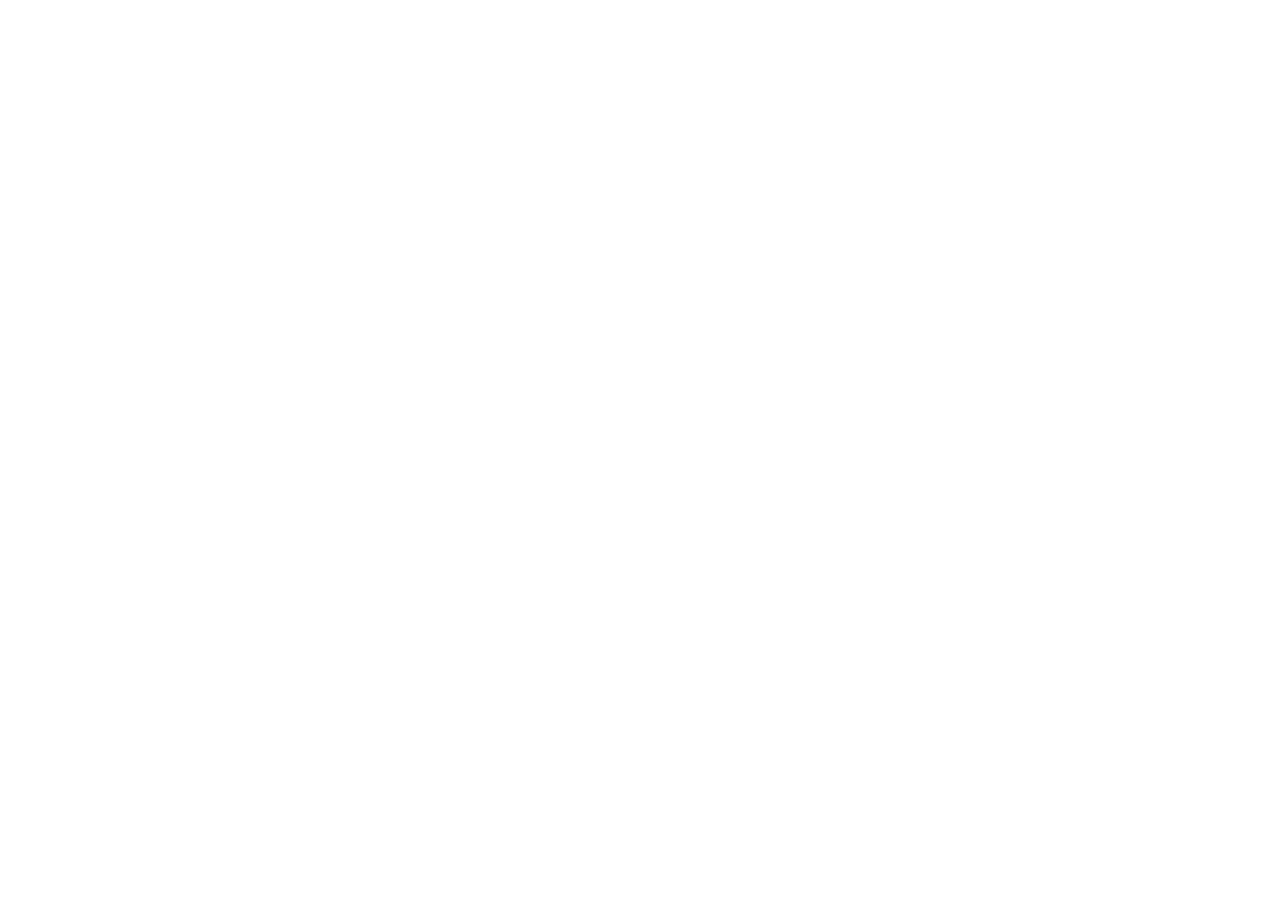
==== index.html @ 179f30ba "Removed old files and uploaded new" ====
<!DOCTYPE html>
<html lang="en">
<head>
    <meta charset="UTF-8">
    <meta http-equiv="X-UA-Compatible" content="IE=edge">
    <meta name="viewport" content="width=device-width, initial-scale=1.0">
    <link rel="stylesheet" href="MovingEyes.css">
    <title>Kt8bn | Moving Eyes</title>
</head>
<body>
    <div class="container"> <!--Need a container to overlap using CSS Grid-->
           <div class="eyes"> <!-- Groups eyes -->
             <div class="eye">
               <div class="ball"></div>
             </div>
             <div class="eye">
               <div class="ball"></div>
             </div>
            </div>
        <div class = "items1"></div> <!--Portrait Layer-->
        <div class = "items2"></div> <!--Frame Layer-->
    </div><!--End Container-->
<script src="movingEyes.js"></script>

</body>
</html>
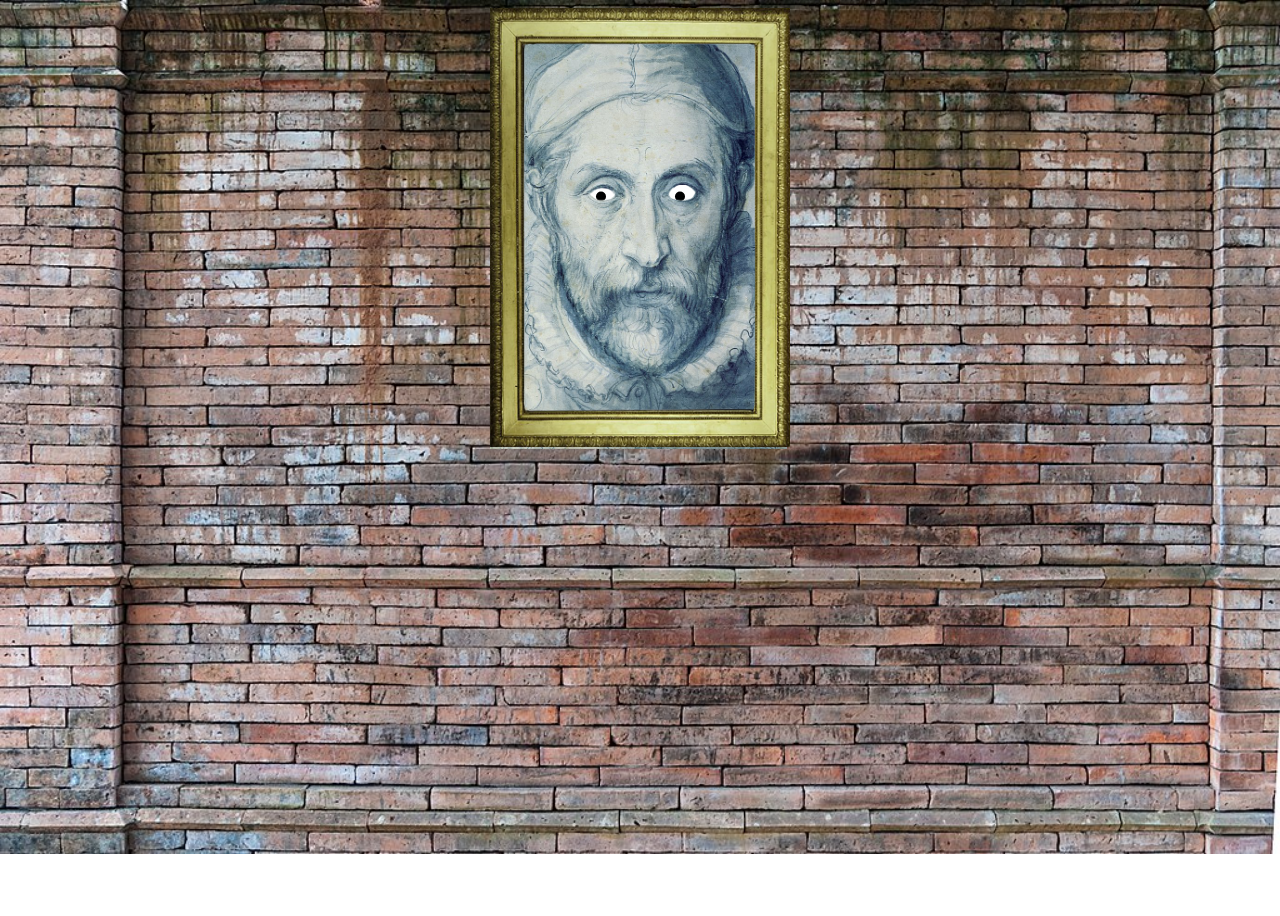
==== commit 17cc3b1d: "Add files via upload" ====
--- a/index.html
+++ b/index.html
@@ -4,7 +4,7 @@
     <meta charset="UTF-8">
     <meta http-equiv="X-UA-Compatible" content="IE=edge">
     <meta name="viewport" content="width=device-width, initial-scale=1.0">
-    <link rel="stylesheet" href="MovingEyes.css">
+    <link rel="stylesheet" href="eyes.css">
     <title>Kt8bn | Moving Eyes</title>
 </head>
 <body>
@@ -20,7 +20,7 @@
         <div class = "items1"></div> <!--Portrait Layer-->
         <div class = "items2"></div> <!--Frame Layer-->
     </div><!--End Container-->
-<script src="movingEyes.js"></script>
+<script src="eyes.js"></script>
 
 </body>
 </html>--- a/eyes.css
+++ b/eyes.css
@@ -0,0 +1,77 @@
+body {
+  background-image: url("images/Chiang-Mai_Thailand_Brick-wall-01.jpg");
+  background-size: 100%;
+  background-repeat: no-repeat;
+  min-height: fit-content;
+}
+.eyes {
+    position: absolute;
+    top: 190px;
+    transform: translateY(-50%);
+    width: 100%;
+    text-align: center;
+    z-index: 1;
+    display: float;
+
+  }
+  .eye {
+    width: 35px;
+    height: 35px;
+    background: #fff;
+    display: inline-block;
+    margin: 20px;
+    border-radius: 50%;
+    position: relative;
+    overflow: hidden;
+    z-index: 1;
+  }
+  
+  .ball {
+    width: 10px;
+    height: 10px;
+    background: #000;
+    position: absolute;
+    top: 50%;
+    left: 50%;
+    transform: translate(-50%, -50%);
+    border-radius: 50%;
+    z-index: 1;
+  }
+
+.items1{
+    background-image: url("images/No_Eyes_-_640x951_72_-_Giuseppe_Arcimboldo_-_Self_Portrait.png");
+    background-size:99% auto;
+    background-repeat: no-repeat;
+    width: 100%;
+    max-width: 300px;
+    height: auto;
+    grid-area: overlap;
+    justify-self: center;
+    z-index: 2;
+
+}
+
+.items2{
+    background-image: url("images/GoldFrame_MovingEyes.png"); 
+    background-size:100% auto;
+    background-repeat: no-repeat;
+    width: 100%;
+    max-width: 300px;
+    height: auto;
+    grid-area: overlap;
+    /*align-self: center;*/
+    justify-self: center;
+    z-index: 3;
+
+}
+
+.container {
+    display: grid;
+    width: 100%;
+    height: auto;
+    grid-template-columns: 1fr;
+    grid-template-rows: 1fr;
+    grid-template-areas: "overlap"; 
+    height: 100vh;
+    position: relative;
+}